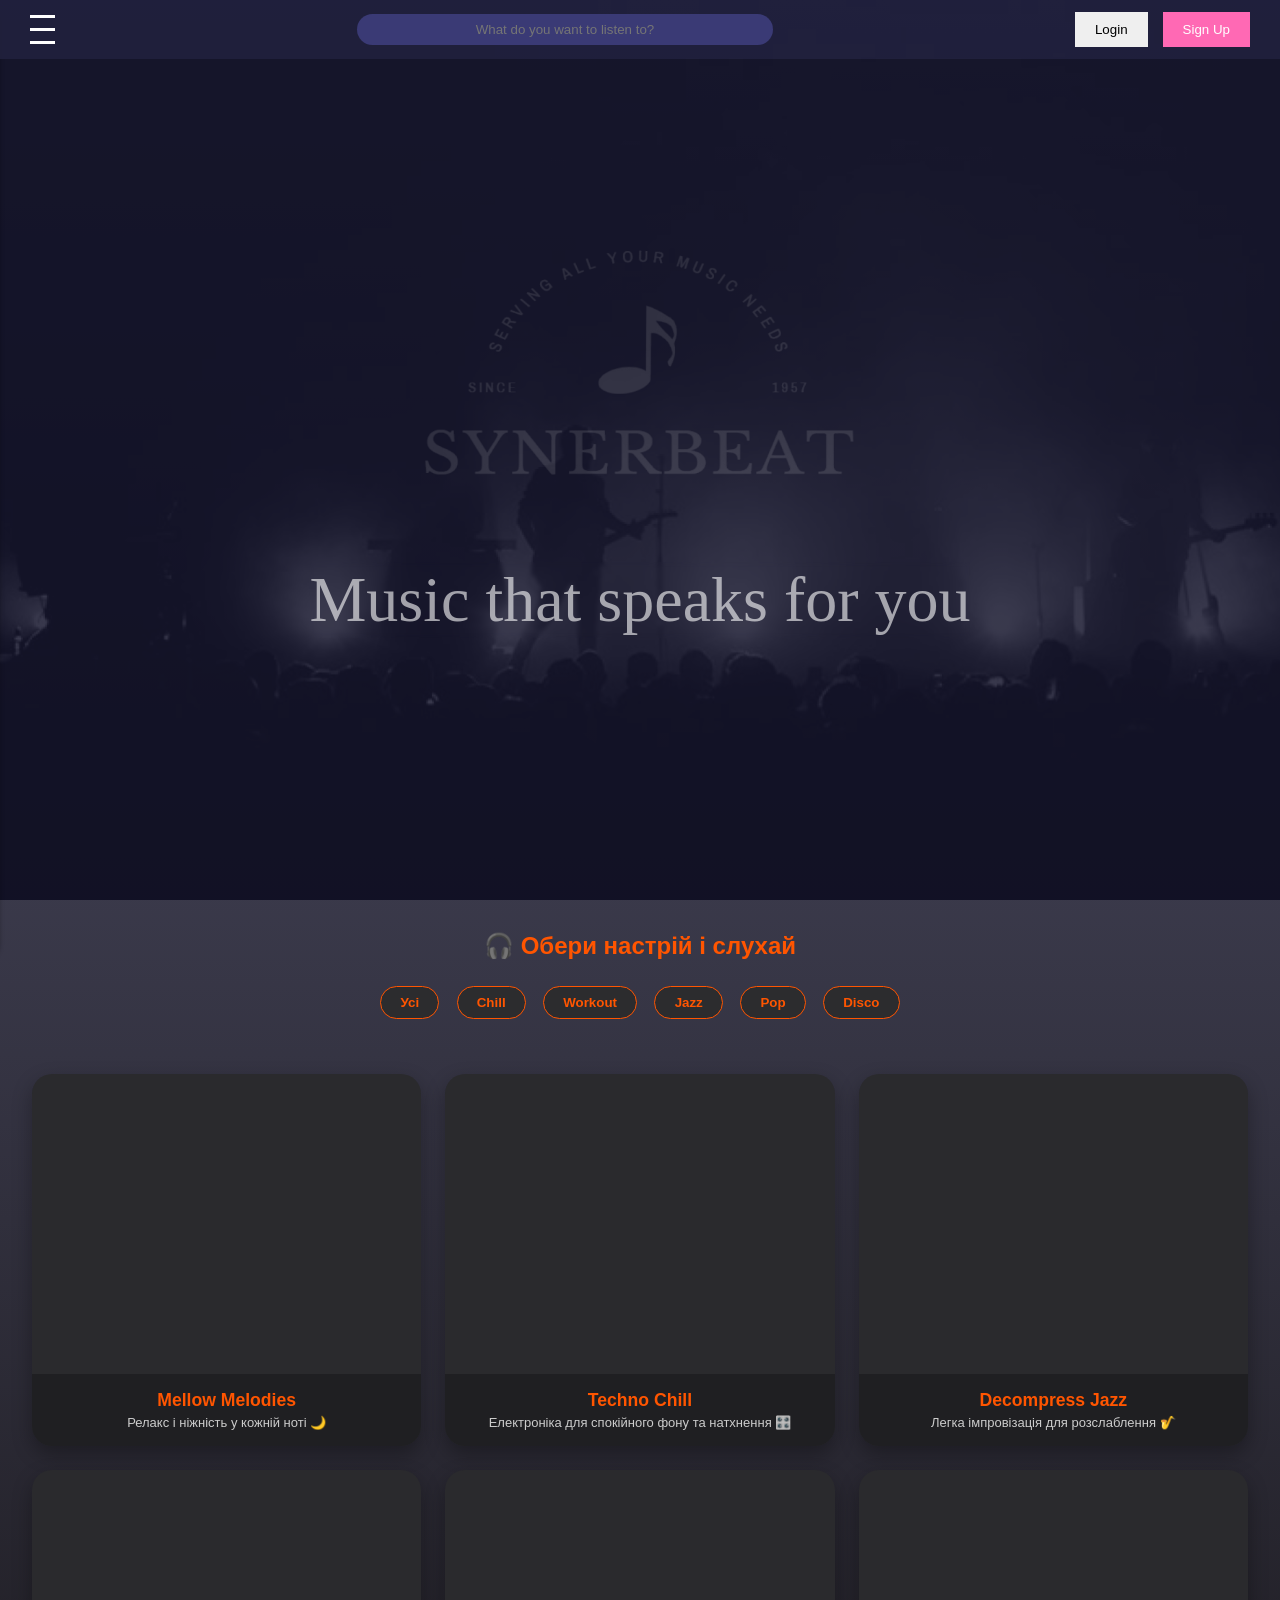
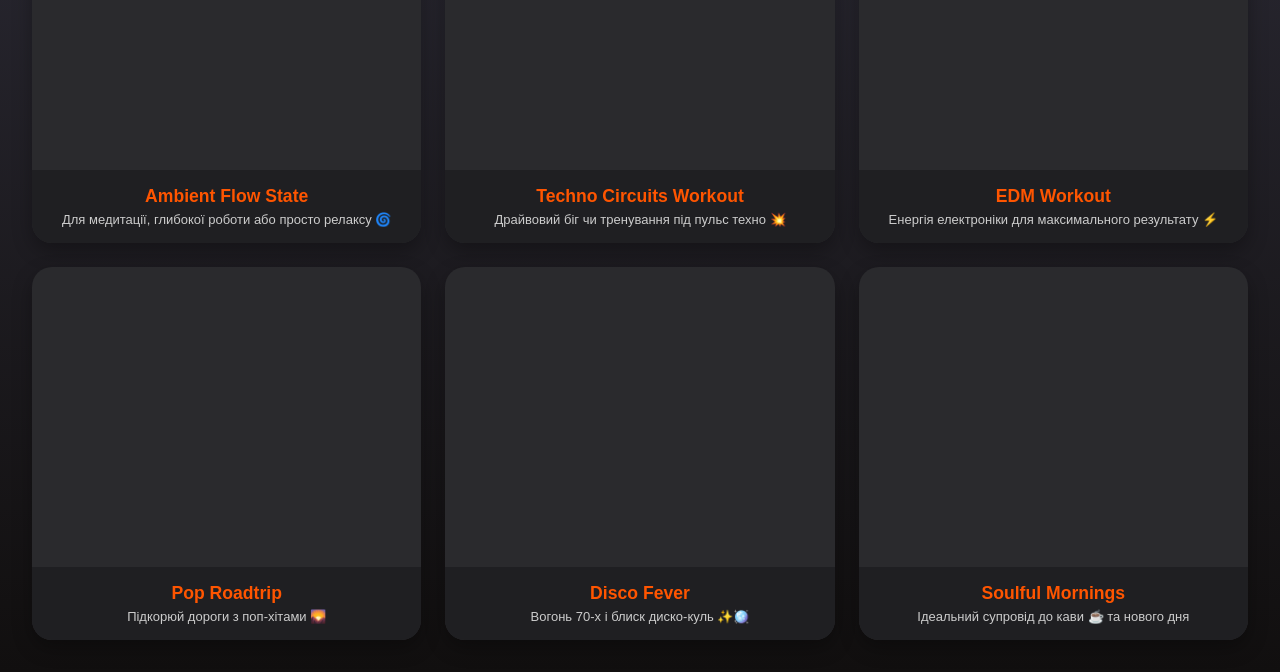
==== album.html @ d0bfb4cb "create part with music album" ====
<!DOCTYPE html>
<html lang="en">

<head>
    <meta charset="UTF-8">
    <meta name="viewport" content="width=device-width, initial-scale=1.0">
    <title>Synerbeat</title>
    <link rel="stylesheet" href="stylealb.css">
    <script defer src="script.js"></script>
</head>

<body>
    <header>
        <div class="menu-toggle" id="mobile-menu">
            <span class="bar"></span>
            <span class="bar"></span>
            <span class="bar"></span>
        </div>
        <div class="search-box">
            <input type="text" placeholder="What do you want to listen to?">
        </div>
        <div class="buttons">
            <button class="login">Login</button>
            <button class="signup">Sign Up</button>
        </div>
    </header>
    <section class="hero">
        <img src="img/backg.png" alt="Concert" class="hero-image">
        <div class="overlay"></div>
        <div class="cont1">
            <img class="logow" src="img/screenlogo.png">
            <h1>Music that speaks for you</h1>
        </div>
    </section>
    <div class="burger-menu" id="burger-menu">
        <ul>
            <li><a href="#">HOME</a></li>
            <li><a href="#">ALBUMS</a></li>
            <li><a href="#">FAVORITES</a></li>
        </ul>
    </div>

<h2>🎧 Обери настрій і слухай</h2>

<div class="filter-buttons">
  <button onclick="filterPlaylists('all')">Усі</button>
  <button onclick="filterPlaylists('chill')">Chill</button>
  <button onclick="filterPlaylists('workout')">Workout</button>
  <button onclick="filterPlaylists('jazz')">Jazz</button>
  <button onclick="filterPlaylists('pop')">Pop</button>
  <button onclick="filterPlaylists('disco')">Disco</button>
</div>

<div class="playlist-grid">

  <!-- Mellow Melodies -->
  <div class="playlist-tile" data-category="chill">
    <iframe class="playlist-frame" src="https://w.soundcloud.com/player/?url=https%3A//api.soundcloud.com/playlists/1710970068&color=%23ff5500&visual=true"></iframe>
    <div class="playlist-info">
      <h3>Mellow Melodies</h3>
      <p>Релакс і ніжність у кожній ноті 🌙</p>
    </div>
  </div>

  <!-- Techno Chill -->
  <div class="playlist-tile" data-category="chill">
    <iframe class="playlist-frame" src="https://w.soundcloud.com/player/?url=https%3A//api.soundcloud.com/playlists/1710969660&color=%23ff5500&visual=true"></iframe>
    <div class="playlist-info">
      <h3>Techno Chill</h3>
      <p>Електроніка для спокійного фону та натхнення 🎛️</p>
    </div>
  </div>

  <!-- Decompress Jazz -->
  <div class="playlist-tile" data-category="jazz">
    <iframe class="playlist-frame" src="https://w.soundcloud.com/player/?url=https%3A//api.soundcloud.com/playlists/1710969819&color=%23ff5500&visual=true"></iframe>
    <div class="playlist-info">
      <h3>Decompress Jazz</h3>
      <p>Легка імпровізація для розслаблення 🎷</p>
    </div>
  </div>

  <!-- Ambient Flow State -->
  <div class="playlist-tile" data-category="chill">
    <iframe class="playlist-frame" src="https://w.soundcloud.com/player/?url=https%3A//api.soundcloud.com/playlists/1710968721&color=%23ff5500&visual=true"></iframe>
    <div class="playlist-info">
      <h3>Ambient Flow State</h3>
      <p>Для медитації, глибокої роботи або просто релаксу 🌀</p>
    </div>
  </div>

  <!-- Techno Circuits Workout -->
  <div class="playlist-tile" data-category="workout">
    <iframe class="playlist-frame" src="https://w.soundcloud.com/player/?url=https%3A//api.soundcloud.com/playlists/1710968325&color=%23ff5500&visual=true"></iframe>
    <div class="playlist-info">
      <h3>Techno Circuits Workout</h3>
      <p>Драйвовий біг чи тренування під пульс техно 💥</p>
    </div>
  </div>

  <!-- EDM Workout -->
  <div class="playlist-tile" data-category="workout">
    <iframe class="playlist-frame" src="https://w.soundcloud.com/player/?url=https%3A//api.soundcloud.com/playlists/1710968400&color=%23ff5500&visual=true"></iframe>
    <div class="playlist-info">
      <h3>EDM Workout</h3>
      <p>Енергія електроніки для максимального результату ⚡</p>
    </div>
  </div>

  <!-- Pop Roadtrip -->
  <div class="playlist-tile" data-category="pop">
    <iframe class="playlist-frame" src="https://w.soundcloud.com/player/?url=https%3A//api.soundcloud.com/playlists/1710969426&color=%23ff5500&visual=true"></iframe>
    <div class="playlist-info">
      <h3>Pop Roadtrip</h3>
      <p>Підкорюй дороги з поп-хітами 🌄</p>
    </div>
  </div>

  <!-- Disco Fever -->
  <div class="playlist-tile" data-category="disco">
    <iframe class="playlist-frame" src="https://w.soundcloud.com/player/?url=https%3A//api.soundcloud.com/playlists/1710969402&color=%23ff5500&visual=true"></iframe>
    <div class="playlist-info">
      <h3>Disco Fever</h3>
      <p>Вогонь 70-х і блиск диско-куль ✨🪩</p>
    </div>
  </div>

  <!-- Soulful Mornings -->
  <div class="playlist-tile" data-category="chill">
    <iframe class="playlist-frame" src="https://w.soundcloud.com/player/?url=https%3A//api.soundcloud.com/playlists/1710969999&color=%23ff5500&visual=true"></iframe>
    <div class="playlist-info">
      <h3>Soulful Mornings</h3>
      <p>Ідеальний супровід до кави ☕ та нового дня</p>
    </div>
  </div>

</div>

<script>
  function filterPlaylists(category) {
    const allTiles = document.querySelectorAll('.playlist-tile');
    allTiles.forEach(tile => {
      if (category === 'all' || tile.dataset.category === category) {
        tile.classList.remove('hidden');
      } else {
        tile.classList.add('hidden');
      }
    });
  }
</script>

</body>
</html>

      
      
      </body>

</html>
---- stylealb.css ----
body {
    margin: 0;
    font-family: Arial, sans-serif;
    background-color: #0d0d26;
    color: white;
    text-align: center;
    background: linear-gradient(180deg, #545470 0%, #110F0F 100%);



}

header {
    display: flex;
    justify-content: space-between;
    align-items: center;
    padding: 10px 30px;
    position: fixed;
    width: 100%;
    top: 0;
    left: 0;
    z-index: 1000;
    box-sizing: border-box;
    background-color:#242443b8
}

.menu-toggle {
    display: flex;
    flex-direction: column;
    cursor: pointer;
}

.bar {
    background: white;
    height: 3px;
    width: 25px;
    margin: 5px 0;
}

.search-box {
    flex: 1;
    display: flex;
    justify-content: center;

}

.search-box input {
    padding: 8px;
    border-radius: 20px;
    border: none;
    width: 70%;
    max-width: 400px;
    text-align: center;
    background-color: #3A3A75;
}

.buttons {
    display: flex;
    gap: 15px;
}

.buttons button {
    padding: 10px 20px;
    border: none;
    cursor: pointer;
    white-space: nowrap;
}

.signup {
    background: hotpink;
    color: white;
}

.hero {
    height: 100vh;
    display: flex;
    align-items: center;
    justify-content: center;
    text-align: center;
    position: relative;
}

.hero-image {
    position: absolute;
    top: 0;
    left: 50%;
    transform: translateX(-50%);
    width: 100%;
    height: 100%;
    object-fit: cover;
    opacity: 0.5;
    /* Напівпрозорість для ефекту */
}

.overlay {
    position: absolute;
    top: 0;
    left: 0;
    width: 100%;
    height: 100%;
    background: rgba(13, 13, 38, 0.7);
}

.cont1{
    display: flex;
    flex-direction: column;
    align-items: center;
    text-align: center;
    max-width: 100%;

}
.logow{
    height: 300px;
}
h1 {
    position: relative;
    z-index: 2;
    font-family: 'Jura';
    font-style: normal;
    font-weight: 400;
    font-size: 64px;
    line-height: 76px;
    color: rgba(255, 255, 255, 0.6);
    backdrop-filter: blur(2px);
}

.burger-menu {
    position: fixed;
    top: 0;
    left: -250px;
    width: 250px;
    height: 100vh;
    padding-top: 60px;
    transition: 0.3s;
    background: linear-gradient(180deg, #55556F 0%, #242443 73.67%);
    box-shadow: 0px 4px 4px rgba(0, 0, 0, 0.25);
    border-radius: 0px 20px 20px 0px;


}

.burger-menu ul {
    list-style: none;
    padding: 0;
}

.burger-menu ul li {
    padding: 15px;
}

.burger-menu ul li a {
    color: white;
    text-decoration: none;
    font-size: 18px;
}

@media screen and (max-width: 768px) {
    header {
        padding: 10px 15px;
    }

    .menu-toggle {
        display: flex;
    }

    .search-box input {
        width: 100%;
        max-width: 250px;
    }

    .buttons {
        gap: 5px;
    }

    .buttons button {
        padding: 8px 12px;
        font-size: 14px;
    }
}

h2 {
    text-align: center;
    color: #ff5500;
    margin-top: 2rem;
  }

  .filter-buttons {
    text-align: center;
    margin: 1rem auto;
  }

  .filter-buttons button {
    background: #2c2c2e;
    border: 1px solid #ff5500;
    border-radius: 20px;
    padding: 0.5rem 1.2rem;
    margin: 0.4rem;
    cursor: pointer;
    color: #ff5500;
    font-weight: 600;
    transition: background 0.2s, transform 0.2s;
  }

  .filter-buttons button:hover {
    background: #ff5500;
    color: #1c1c1e;
    transform: scale(1.05);
  }

  .playlist-grid {
    display: grid;
    grid-template-columns: repeat(auto-fit, minmax(320px, 1fr));
    gap: 1.5rem;
    padding: 2rem;
    max-width: 1400px;
    margin: auto;
  }

  .playlist-tile {
    background: #2a2a2d;
    border-radius: 20px;
    overflow: hidden;
    box-shadow: 0 8px 20px rgba(0, 0, 0, 0.3);
    display: flex;
    flex-direction: column;
    justify-content: space-between;
    transition: transform 0.3s ease;
  }

  .playlist-tile:hover {
    transform: scale(1.02);
  }

  .playlist-frame {
    border: none;
    width: 100%;
    height: 300px;
  }

  .playlist-info {
    padding: 1rem;
    background: #1f1f22;
    text-align: center;
    font-size: 14px;
  }

  .playlist-info h3 {
    margin: 0 0 0.3rem;
    font-size: 1.1rem;
    color: #ff5500;
  }

  .playlist-info p {
    margin: 0;
    color: #ccc;
    font-size: 13px;
  }

  .hidden {
    display: none;
  }
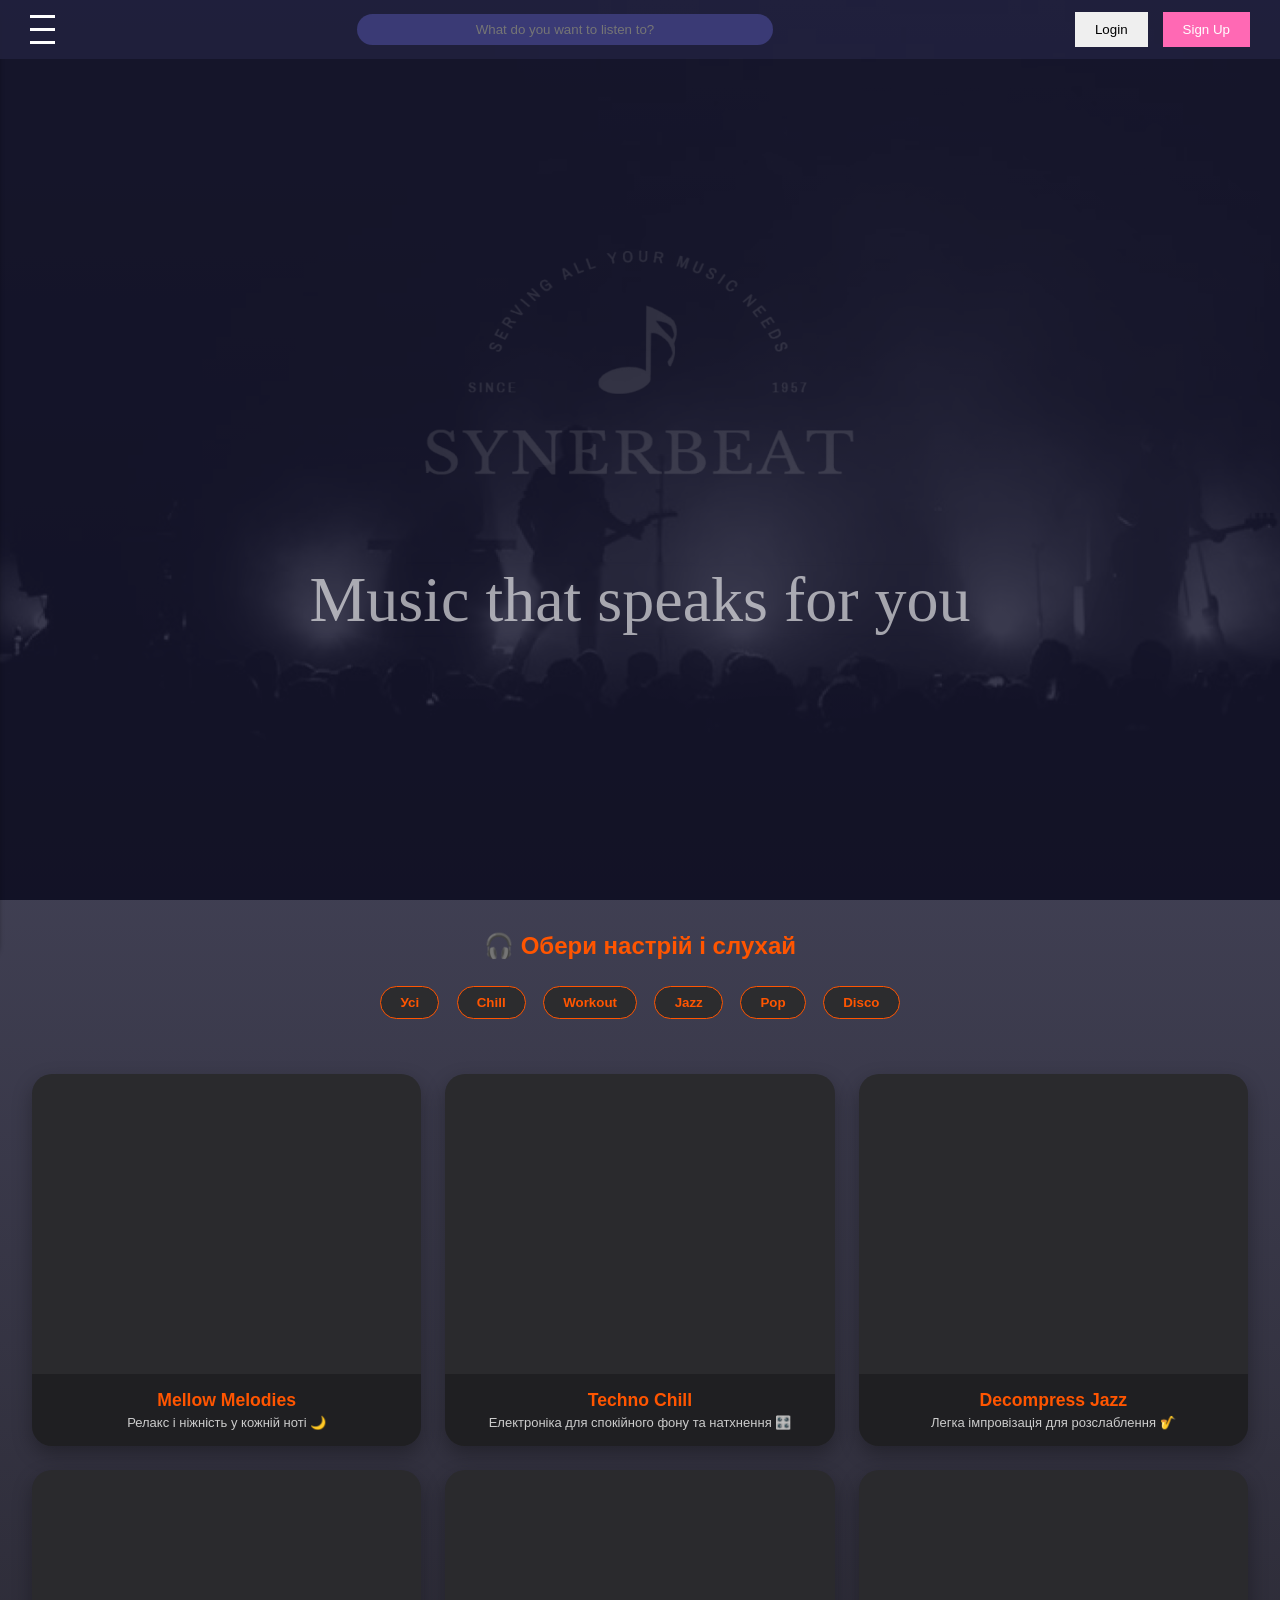
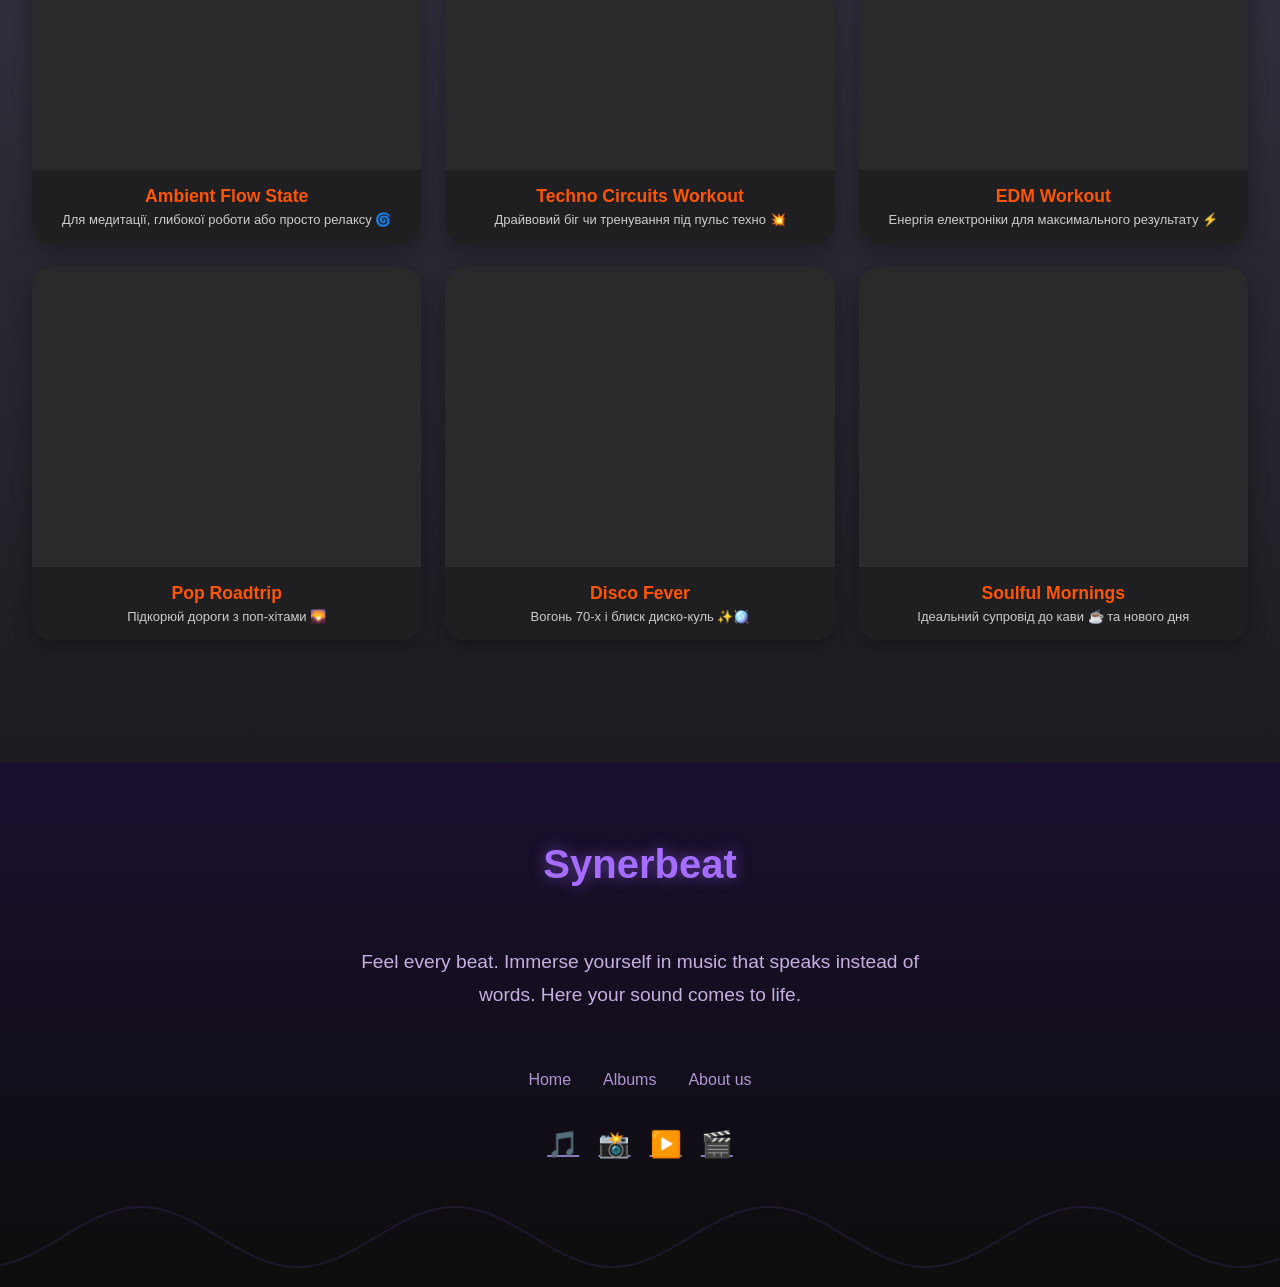
==== commit c6916b07: "new changes in pages, like footer, logo, btn ect." ====
--- a/album.html
+++ b/album.html
@@ -2,158 +2,219 @@
 <html lang="en">
 
 <head>
-    <meta charset="UTF-8">
-    <meta name="viewport" content="width=device-width, initial-scale=1.0">
-    <title>Synerbeat</title>
-    <link rel="stylesheet" href="stylealb.css">
-    <script defer src="script.js"></script>
+  <meta charset="UTF-8">
+  <meta name="viewport" content="width=device-width, initial-scale=1.0">
+  <title>Synerbeat</title>
+  <link rel="stylesheet" href="stylealb.css">
+  <link rel="icon" href="img/favicon_synerbeat.ico" />
+  <script defer src="script.js"></script>
 </head>
 
 <body>
-    <header>
-        <div class="menu-toggle" id="mobile-menu">
-            <span class="bar"></span>
-            <span class="bar"></span>
-            <span class="bar"></span>
-        </div>
-        <div class="search-box">
-            <input type="text" placeholder="What do you want to listen to?">
-        </div>
-        <div class="buttons">
-            <button class="login">Login</button>
-            <button class="signup">Sign Up</button>
-        </div>
-    </header>
-    <section class="hero">
-        <img src="img/backg.png" alt="Concert" class="hero-image">
-        <div class="overlay"></div>
-        <div class="cont1">
-            <img class="logow" src="img/screenlogo.png">
-            <h1>Music that speaks for you</h1>
-        </div>
-    </section>
-    <div class="burger-menu" id="burger-menu">
-        <ul>
-            <li><a href="#">HOME</a></li>
-            <li><a href="#">ALBUMS</a></li>
-            <li><a href="#">FAVORITES</a></li>
-        </ul>
-    </div>
-
-<h2>🎧 Обери настрій і слухай</h2>
-
-<div class="filter-buttons">
-  <button onclick="filterPlaylists('all')">Усі</button>
-  <button onclick="filterPlaylists('chill')">Chill</button>
-  <button onclick="filterPlaylists('workout')">Workout</button>
-  <button onclick="filterPlaylists('jazz')">Jazz</button>
-  <button onclick="filterPlaylists('pop')">Pop</button>
-  <button onclick="filterPlaylists('disco')">Disco</button>
-</div>
-
-<div class="playlist-grid">
-
-  <!-- Mellow Melodies -->
-  <div class="playlist-tile" data-category="chill">
-    <iframe class="playlist-frame" src="https://w.soundcloud.com/player/?url=https%3A//api.soundcloud.com/playlists/1710970068&color=%23ff5500&visual=true"></iframe>
-    <div class="playlist-info">
-      <h3>Mellow Melodies</h3>
-      <p>Релакс і ніжність у кожній ноті 🌙</p>
-    </div>
-  </div>
-
-  <!-- Techno Chill -->
-  <div class="playlist-tile" data-category="chill">
-    <iframe class="playlist-frame" src="https://w.soundcloud.com/player/?url=https%3A//api.soundcloud.com/playlists/1710969660&color=%23ff5500&visual=true"></iframe>
-    <div class="playlist-info">
-      <h3>Techno Chill</h3>
-      <p>Електроніка для спокійного фону та натхнення 🎛️</p>
-    </div>
-  </div>
-
-  <!-- Decompress Jazz -->
-  <div class="playlist-tile" data-category="jazz">
-    <iframe class="playlist-frame" src="https://w.soundcloud.com/player/?url=https%3A//api.soundcloud.com/playlists/1710969819&color=%23ff5500&visual=true"></iframe>
-    <div class="playlist-info">
-      <h3>Decompress Jazz</h3>
-      <p>Легка імпровізація для розслаблення 🎷</p>
-    </div>
-  </div>
-
-  <!-- Ambient Flow State -->
-  <div class="playlist-tile" data-category="chill">
-    <iframe class="playlist-frame" src="https://w.soundcloud.com/player/?url=https%3A//api.soundcloud.com/playlists/1710968721&color=%23ff5500&visual=true"></iframe>
-    <div class="playlist-info">
-      <h3>Ambient Flow State</h3>
-      <p>Для медитації, глибокої роботи або просто релаксу 🌀</p>
-    </div>
-  </div>
-
-  <!-- Techno Circuits Workout -->
-  <div class="playlist-tile" data-category="workout">
-    <iframe class="playlist-frame" src="https://w.soundcloud.com/player/?url=https%3A//api.soundcloud.com/playlists/1710968325&color=%23ff5500&visual=true"></iframe>
-    <div class="playlist-info">
-      <h3>Techno Circuits Workout</h3>
-      <p>Драйвовий біг чи тренування під пульс техно 💥</p>
-    </div>
-  </div>
-
-  <!-- EDM Workout -->
-  <div class="playlist-tile" data-category="workout">
-    <iframe class="playlist-frame" src="https://w.soundcloud.com/player/?url=https%3A//api.soundcloud.com/playlists/1710968400&color=%23ff5500&visual=true"></iframe>
-    <div class="playlist-info">
-      <h3>EDM Workout</h3>
-      <p>Енергія електроніки для максимального результату ⚡</p>
-    </div>
-  </div>
-
-  <!-- Pop Roadtrip -->
-  <div class="playlist-tile" data-category="pop">
-    <iframe class="playlist-frame" src="https://w.soundcloud.com/player/?url=https%3A//api.soundcloud.com/playlists/1710969426&color=%23ff5500&visual=true"></iframe>
-    <div class="playlist-info">
-      <h3>Pop Roadtrip</h3>
-      <p>Підкорюй дороги з поп-хітами 🌄</p>
-    </div>
-  </div>
-
-  <!-- Disco Fever -->
-  <div class="playlist-tile" data-category="disco">
-    <iframe class="playlist-frame" src="https://w.soundcloud.com/player/?url=https%3A//api.soundcloud.com/playlists/1710969402&color=%23ff5500&visual=true"></iframe>
-    <div class="playlist-info">
-      <h3>Disco Fever</h3>
-      <p>Вогонь 70-х і блиск диско-куль ✨🪩</p>
-    </div>
-  </div>
-
-  <!-- Soulful Mornings -->
-  <div class="playlist-tile" data-category="chill">
-    <iframe class="playlist-frame" src="https://w.soundcloud.com/player/?url=https%3A//api.soundcloud.com/playlists/1710969999&color=%23ff5500&visual=true"></iframe>
-    <div class="playlist-info">
-      <h3>Soulful Mornings</h3>
-      <p>Ідеальний супровід до кави ☕ та нового дня</p>
-    </div>
-  </div>
-
-</div>
+  <header>
+    <div class="menu-toggle" id="mobile-menu">
+      <span class="bar"></span>
+      <span class="bar"></span>
+      <span class="bar"></span>
+    </div>
+    <div class="search-box">
+      <input type="text" placeholder="What do you want to listen to?">
+    </div>
+    <div class="buttons">
+      <button class="login">Login</button>
+      <button class="signup">Sign Up</button>
+    </div>
+  </header>
+  <section class="hero">
+    <img src="img/backg.png" alt="Concert" class="hero-image">
+    <div class="overlay"></div>
+    <div class="cont1">
+      <img class="logow" src="img/screenlogo.png">
+      <h1>Music that speaks for you</h1>
+    </div>
+  </section>
+  <div class="burger-menu" id="burger-menu">
+    <ul>
+      <li><a href="#">HOME</a></li>
+      <li><a href="#">ALBUMS</a></li>
+      <li><a href="#">FAVORITES</a></li>
+    </ul>
+  </div>
+
+  <h2>🎧 Обери настрій і слухай</h2>
+
+  <div class="filter-buttons">
+    <button onclick="filterPlaylists('all')">Усі</button>
+    <button onclick="filterPlaylists('chill')">Chill</button>
+    <button onclick="filterPlaylists('workout')">Workout</button>
+    <button onclick="filterPlaylists('jazz')">Jazz</button>
+    <button onclick="filterPlaylists('pop')">Pop</button>
+    <button onclick="filterPlaylists('disco')">Disco</button>
+  </div>
+
+  <div class="playlist-grid">
+
+    <!-- Mellow Melodies -->
+    <div class="playlist-tile" data-category="chill">
+      <iframe class="playlist-frame"
+        src="https://w.soundcloud.com/player/?url=https%3A//api.soundcloud.com/playlists/1710970068&color=%23ff5500&visual=true"></iframe>
+      <div class="playlist-info">
+        <h3>Mellow Melodies</h3>
+        <p>Релакс і ніжність у кожній ноті 🌙</p>
+      </div>
+    </div>
+
+    <!-- Techno Chill -->
+    <div class="playlist-tile" data-category="chill">
+      <iframe class="playlist-frame"
+        src="https://w.soundcloud.com/player/?url=https%3A//api.soundcloud.com/playlists/1710969660&color=%23ff5500&visual=true"></iframe>
+      <div class="playlist-info">
+        <h3>Techno Chill</h3>
+        <p>Електроніка для спокійного фону та натхнення 🎛️</p>
+      </div>
+    </div>
+
+    <!-- Decompress Jazz -->
+    <div class="playlist-tile" data-category="jazz">
+      <iframe class="playlist-frame"
+        src="https://w.soundcloud.com/player/?url=https%3A//api.soundcloud.com/playlists/1710969819&color=%23ff5500&visual=true"></iframe>
+      <div class="playlist-info">
+        <h3>Decompress Jazz</h3>
+        <p>Легка імпровізація для розслаблення 🎷</p>
+      </div>
+    </div>
+
+    <!-- Ambient Flow State -->
+    <div class="playlist-tile" data-category="chill">
+      <iframe class="playlist-frame"
+        src="https://w.soundcloud.com/player/?url=https%3A//api.soundcloud.com/playlists/1710968721&color=%23ff5500&visual=true"></iframe>
+      <div class="playlist-info">
+        <h3>Ambient Flow State</h3>
+        <p>Для медитації, глибокої роботи або просто релаксу 🌀</p>
+      </div>
+    </div>
+
+    <!-- Techno Circuits Workout -->
+    <div class="playlist-tile" data-category="workout">
+      <iframe class="playlist-frame"
+        src="https://w.soundcloud.com/player/?url=https%3A//api.soundcloud.com/playlists/1710968325&color=%23ff5500&visual=true"></iframe>
+      <div class="playlist-info">
+        <h3>Techno Circuits Workout</h3>
+        <p>Драйвовий біг чи тренування під пульс техно 💥</p>
+      </div>
+    </div>
+
+    <!-- EDM Workout -->
+    <div class="playlist-tile" data-category="workout">
+      <iframe class="playlist-frame"
+        src="https://w.soundcloud.com/player/?url=https%3A//api.soundcloud.com/playlists/1710968400&color=%23ff5500&visual=true"></iframe>
+      <div class="playlist-info">
+        <h3>EDM Workout</h3>
+        <p>Енергія електроніки для максимального результату ⚡</p>
+      </div>
+    </div>
+
+    <!-- Pop Roadtrip -->
+    <div class="playlist-tile" data-category="pop">
+      <iframe class="playlist-frame"
+        src="https://w.soundcloud.com/player/?url=https%3A//api.soundcloud.com/playlists/1710969426&color=%23ff5500&visual=true"></iframe>
+      <div class="playlist-info">
+        <h3>Pop Roadtrip</h3>
+        <p>Підкорюй дороги з поп-хітами 🌄</p>
+      </div>
+    </div>
+
+    <!-- Disco Fever -->
+    <div class="playlist-tile" data-category="disco">
+      <iframe class="playlist-frame"
+        src="https://w.soundcloud.com/player/?url=https%3A//api.soundcloud.com/playlists/1710969402&color=%23ff5500&visual=true"></iframe>
+      <div class="playlist-info">
+        <h3>Disco Fever</h3>
+        <p>Вогонь 70-х і блиск диско-куль ✨🪩</p>
+      </div>
+    </div>
+
+    <!-- Soulful Mornings -->
+    <div class="playlist-tile" data-category="chill">
+      <iframe class="playlist-frame"
+        src="https://w.soundcloud.com/player/?url=https%3A//api.soundcloud.com/playlists/1710969999&color=%23ff5500&visual=true"></iframe>
+      <div class="playlist-info">
+        <h3>Soulful Mornings</h3>
+        <p>Ідеальний супровід до кави ☕ та нового дня</p>
+      </div>
+    </div>
+
+  </div>
+
+  <script>
+    function filterPlaylists(category) {
+      const allTiles = document.querySelectorAll('.playlist-tile');
+      allTiles.forEach(tile => {
+        if (category === 'all' || tile.dataset.category === category) {
+          tile.classList.remove('hidden');
+        } else {
+          tile.classList.add('hidden');
+        }
+      });
+    }
+  </script>
+
+<footer>
+  <div class="footer-content">
+    <div class="logo">Synerbeat</div>
+    <p class="tagline">Feel every beat. Immerse yourself in music that speaks instead of words. Here your sound comes to life.</p>
+    
+    <nav class="nav">
+      <a href="#H">Home</a>
+      <a href="#">Albums</a>
+      <a href="#A">About us</a>
+    </nav>
+
+    <div class="socials">
+      <a href="https://soundcloud.com/you/apps" title="Soundcloud">🎵</a>
+      <a href="https://www.instagram.com/soundcloud?utm_source=ig_web_button_share_sheet&igsh=ZDNlZDc0MzIxNw==" title="Instagram">📸</a>
+      <a href="https://www.youtube.com/c/SoundCloud" title="YouTube">▶️</a>
+      <a href="http://twitter.com/soundcloud" title="Twitter">🎬</a>
+    </div>
+  </div>
+  <canvas id="waveCanvas"></canvas>
+</footer>
 
 <script>
-  function filterPlaylists(category) {
-    const allTiles = document.querySelectorAll('.playlist-tile');
-    allTiles.forEach(tile => {
-      if (category === 'all' || tile.dataset.category === category) {
-        tile.classList.remove('hidden');
-      } else {
-        tile.classList.add('hidden');
-      }
-    });
+  const canvas = document.getElementById('waveCanvas');
+  const ctx = canvas.getContext('2d');
+
+  function resizeCanvas() {
+    canvas.width = window.innerWidth;
+    canvas.height = 100;
   }
+
+  resizeCanvas();
+  window.addEventListener('resize', resizeCanvas);
+
+  let step = 0;
+  function drawWave() {
+    ctx.clearRect(0, 0, canvas.width, canvas.height);
+    ctx.beginPath();
+    const amplitude = 30;
+    const frequency = 0.02;
+
+    for (let x = 0; x < canvas.width; x++) {
+      const y = amplitude * Math.sin(frequency * (x + step)) + canvas.height / 2;
+      ctx.lineTo(x, y);
+    }
+
+    ctx.strokeStyle = '#a46cff';
+    ctx.lineWidth = 2;
+    ctx.stroke();
+    step += 1;
+    requestAnimationFrame(drawWave);
+  }
+
+  drawWave();
 </script>
 
+
 </body>
-</html>
-
-      
-      
-      </body>
 
 </html>
--- a/stylealb.css
+++ b/stylealb.css
@@ -258,4 +258,110 @@
 
   .hidden {
     display: none;
-  }+  }
+
+  footer {
+    position: relative;
+    background: linear-gradient(180deg, #1a0f2f 0%, #0d0d0d 100%);
+    padding: 5rem 11rem 8rem;
+    overflow: hidden;
+    margin-top: 90px;
+}
+
+.footer-content {
+    display: flex;
+    flex-direction: column;
+    align-items: center;
+    text-align: center;
+    gap: 2.5rem;
+    z-index: 2;
+    position: relative;
+}
+
+.logo {
+    font-size: 2.5rem;
+    font-weight: bold;
+    color: #a46cff;
+    text-shadow: 0 0 15px #a46cff88;
+    animation: pulse 3s infinite;
+}
+
+@keyframes pulse {
+
+    0%,
+    100% {
+        transform: scale(1);
+    }
+
+    50% {
+        transform: scale(1.06);
+    }
+}
+
+.tagline {
+    font-size: 1.2rem;
+    color: #c5b0e0;
+    max-width: 600px;
+    line-height: 1.7;
+}
+
+.nav {
+    display: flex;
+    gap: 2rem;
+    flex-wrap: wrap;
+    justify-content: center;
+}
+
+.nav a {
+    color: #b095d4;
+    text-decoration: none;
+    font-size: 1rem;
+    transition: color 0.3s;
+    position: relative;
+}
+
+.nav a::after {
+    content: '';
+    position: absolute;
+    left: 0;
+    bottom: -5px;
+    width: 0;
+    height: 2px;
+    background: #a46cff;
+    transition: width 0.3s;
+}
+
+.nav a:hover {
+    color: #d4baff;
+}
+
+.nav a:hover::after {
+    width: 100%;
+}
+
+.socials {
+    display: flex;
+    gap: 1.2rem;
+    justify-content: center;
+}
+
+.socials a {
+    font-size: 1.6rem;
+    color: #8c7bbd;
+    transition: transform 0.3s, color 0.3s;
+}
+
+.socials a:hover {
+    transform: scale(1.3) rotate(-5deg);
+    color: #a46cff;
+}
+
+canvas {
+    position: absolute;
+    bottom: 0;
+    left: 0;
+    width: 100%;
+    height: 100px;
+    z-index: 1;
+    opacity: 0.1;
+}
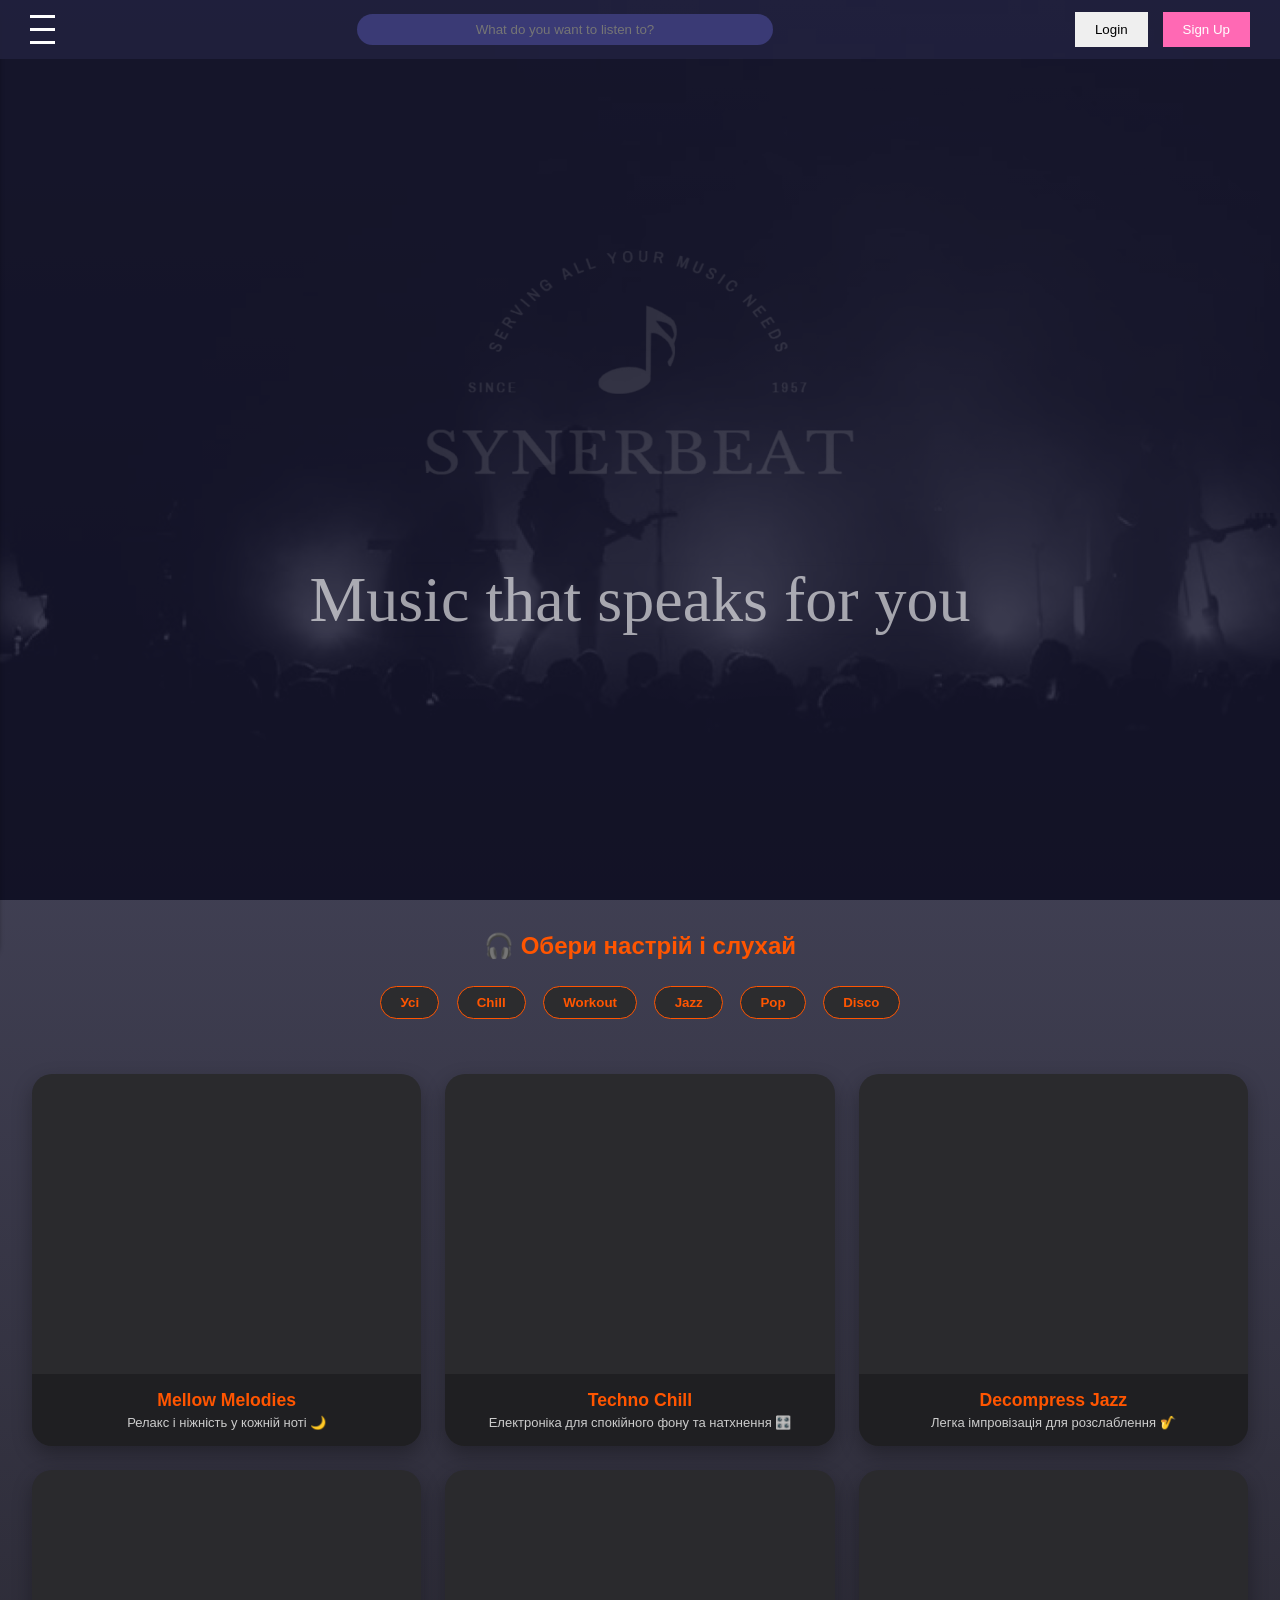
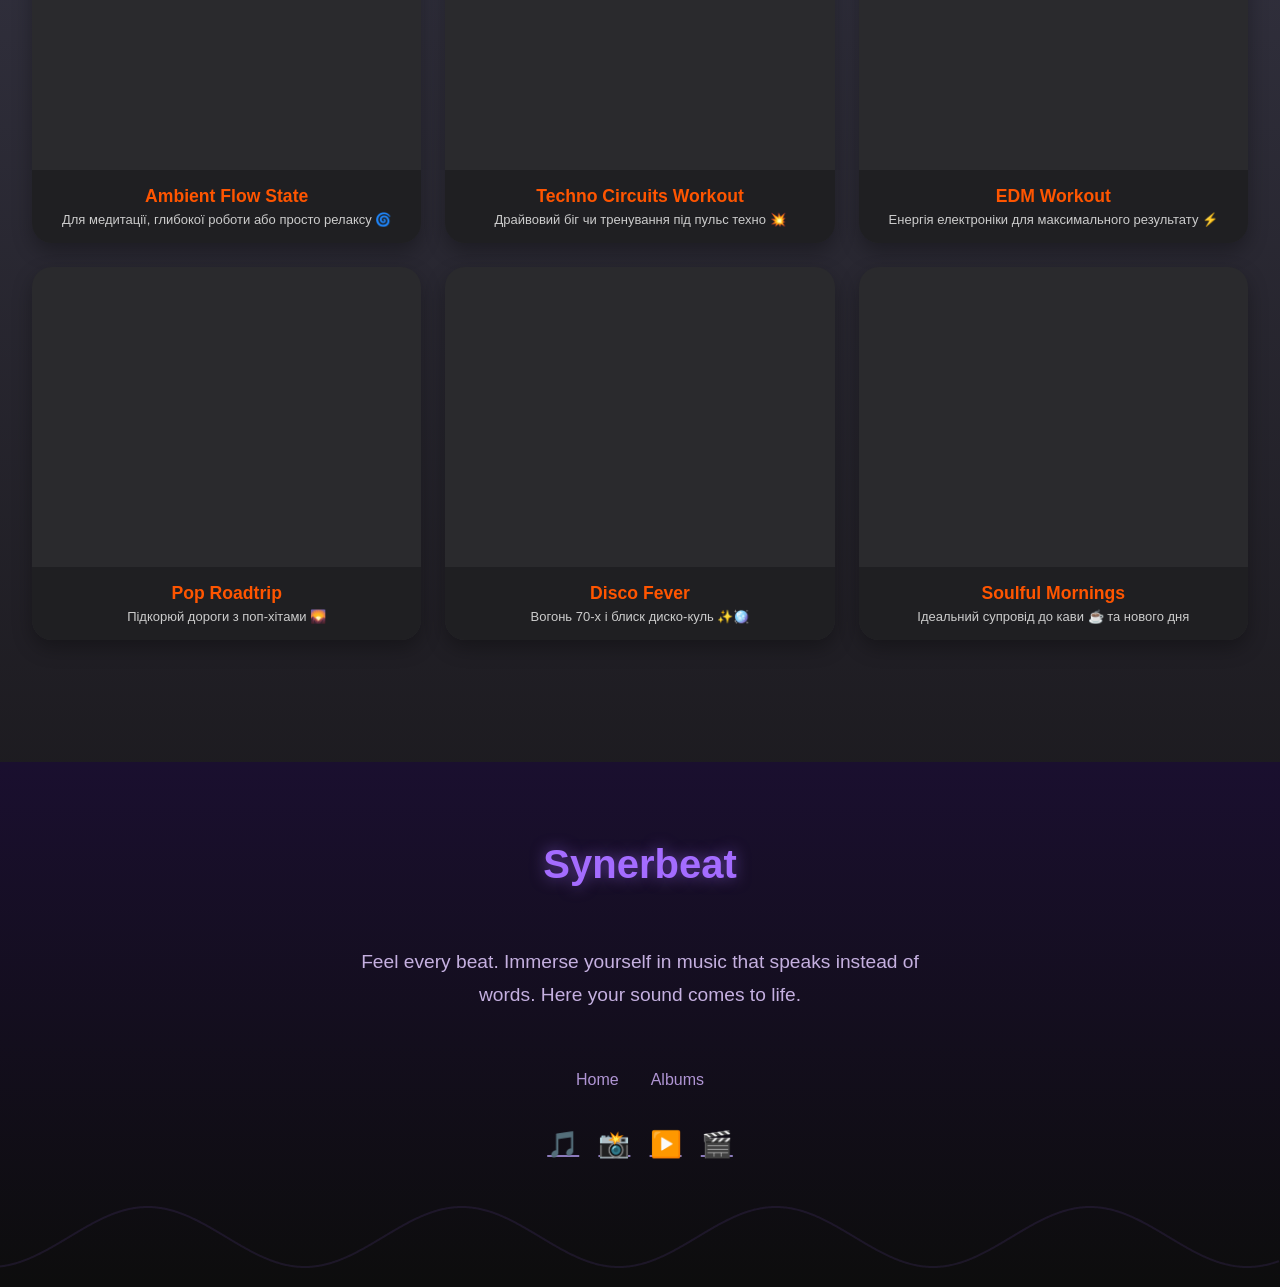
==== commit 85a92cc9: "last commit(add login + changed burger-menu)" ====
--- a/album.html
+++ b/album.html
@@ -21,27 +21,26 @@
       <input type="text" placeholder="What do you want to listen to?">
     </div>
     <div class="buttons">
-      <button class="login">Login</button>
-      <button class="signup">Sign Up</button>
-    </div>
+      <button class="login" onclick="location.href='log.html'">Login</button>
+      <button class="signup" onclick="location.href='log.html'">Sign Up</button>
+  </div>
   </header>
   <section class="hero">
     <img src="img/backg.png" alt="Concert" class="hero-image">
     <div class="overlay"></div>
     <div class="cont1">
       <img class="logow" src="img/screenlogo.png">
-      <h1>Music that speaks for you</h1>
+      <h1 id="H">Music that speaks for you</h1>
     </div>
   </section>
   <div class="burger-menu" id="burger-menu">
     <ul>
-      <li><a href="#">HOME</a></li>
-      <li><a href="#">ALBUMS</a></li>
-      <li><a href="#">FAVORITES</a></li>
+      <li><a href="index.html">HOME</a></li>
+      <li><a href="album.html">ALBUMS</a></li>
     </ul>
   </div>
 
-  <h2>🎧 Обери настрій і слухай</h2>
+  <h2 id="A">🎧 Обери настрій і слухай</h2>
 
   <div class="filter-buttons">
     <button onclick="filterPlaylists('all')">Усі</button>
@@ -159,60 +158,61 @@
     }
   </script>
 
-<footer>
-  <div class="footer-content">
-    <div class="logo">Synerbeat</div>
-    <p class="tagline">Feel every beat. Immerse yourself in music that speaks instead of words. Here your sound comes to life.</p>
-    
-    <nav class="nav">
-      <a href="#H">Home</a>
-      <a href="#">Albums</a>
-      <a href="#A">About us</a>
-    </nav>
-
-    <div class="socials">
-      <a href="https://soundcloud.com/you/apps" title="Soundcloud">🎵</a>
-      <a href="https://www.instagram.com/soundcloud?utm_source=ig_web_button_share_sheet&igsh=ZDNlZDc0MzIxNw==" title="Instagram">📸</a>
-      <a href="https://www.youtube.com/c/SoundCloud" title="YouTube">▶️</a>
-      <a href="http://twitter.com/soundcloud" title="Twitter">🎬</a>
-    </div>
-  </div>
-  <canvas id="waveCanvas"></canvas>
-</footer>
-
-<script>
-  const canvas = document.getElementById('waveCanvas');
-  const ctx = canvas.getContext('2d');
-
-  function resizeCanvas() {
-    canvas.width = window.innerWidth;
-    canvas.height = 100;
-  }
-
-  resizeCanvas();
-  window.addEventListener('resize', resizeCanvas);
-
-  let step = 0;
-  function drawWave() {
-    ctx.clearRect(0, 0, canvas.width, canvas.height);
-    ctx.beginPath();
-    const amplitude = 30;
-    const frequency = 0.02;
-
-    for (let x = 0; x < canvas.width; x++) {
-      const y = amplitude * Math.sin(frequency * (x + step)) + canvas.height / 2;
-      ctx.lineTo(x, y);
+  <footer>
+    <div class="footer-content">
+      <div class="logo">Synerbeat</div>
+      <p class="tagline">Feel every beat. Immerse yourself in music that speaks instead of words. Here your sound comes
+        to life.</p>
+
+      <nav class="nav">
+        <a href="#H">Home</a>
+        <a href="#A">Albums</a>
+      </nav>
+
+      <div class="socials">
+        <a href="https://soundcloud.com/you/apps" title="Soundcloud">🎵</a>
+        <a href="https://www.instagram.com/soundcloud?utm_source=ig_web_button_share_sheet&igsh=ZDNlZDc0MzIxNw=="
+          title="Instagram">📸</a>
+        <a href="https://www.youtube.com/c/SoundCloud" title="YouTube">▶️</a>
+        <a href="http://twitter.com/soundcloud" title="Twitter">🎬</a>
+      </div>
+    </div>
+    <canvas id="waveCanvas"></canvas>
+  </footer>
+
+  <script>
+    const canvas = document.getElementById('waveCanvas');
+    const ctx = canvas.getContext('2d');
+
+    function resizeCanvas() {
+      canvas.width = window.innerWidth;
+      canvas.height = 100;
     }
 
-    ctx.strokeStyle = '#a46cff';
-    ctx.lineWidth = 2;
-    ctx.stroke();
-    step += 1;
-    requestAnimationFrame(drawWave);
-  }
-
-  drawWave();
-</script>
+    resizeCanvas();
+    window.addEventListener('resize', resizeCanvas);
+
+    let step = 0;
+    function drawWave() {
+      ctx.clearRect(0, 0, canvas.width, canvas.height);
+      ctx.beginPath();
+      const amplitude = 30;
+      const frequency = 0.02;
+
+      for (let x = 0; x < canvas.width; x++) {
+        const y = amplitude * Math.sin(frequency * (x + step)) + canvas.height / 2;
+        ctx.lineTo(x, y);
+      }
+
+      ctx.strokeStyle = '#a46cff';
+      ctx.lineWidth = 2;
+      ctx.stroke();
+      step += 1;
+      requestAnimationFrame(drawWave);
+    }
+
+    drawWave();
+  </script>
 
 
 </body>
--- a/stylealb.css
+++ b/stylealb.css
@@ -21,7 +21,7 @@
     left: 0;
     z-index: 1000;
     box-sizing: border-box;
-    background-color:#242443b8
+    background-color: #242443b8
 }
 
 .menu-toggle {
@@ -101,7 +101,7 @@
     background: rgba(13, 13, 38, 0.7);
 }
 
-.cont1{
+.cont1 {
     display: flex;
     flex-direction: column;
     align-items: center;
@@ -109,9 +109,11 @@
     max-width: 100%;
 
 }
-.logow{
+
+.logow {
     height: 300px;
 }
+
 h1 {
     position: relative;
     z-index: 2;
@@ -182,14 +184,14 @@
     text-align: center;
     color: #ff5500;
     margin-top: 2rem;
-  }
-
-  .filter-buttons {
+}
+
+.filter-buttons {
     text-align: center;
     margin: 1rem auto;
-  }
-
-  .filter-buttons button {
+}
+
+.filter-buttons button {
     background: #2c2c2e;
     border: 1px solid #ff5500;
     border-radius: 20px;
@@ -199,24 +201,24 @@
     color: #ff5500;
     font-weight: 600;
     transition: background 0.2s, transform 0.2s;
-  }
-
-  .filter-buttons button:hover {
+}
+
+.filter-buttons button:hover {
     background: #ff5500;
     color: #1c1c1e;
     transform: scale(1.05);
-  }
-
-  .playlist-grid {
+}
+
+.playlist-grid {
     display: grid;
     grid-template-columns: repeat(auto-fit, minmax(320px, 1fr));
     gap: 1.5rem;
     padding: 2rem;
     max-width: 1400px;
     margin: auto;
-  }
-
-  .playlist-tile {
+}
+
+.playlist-tile {
     background: #2a2a2d;
     border-radius: 20px;
     overflow: hidden;
@@ -225,42 +227,42 @@
     flex-direction: column;
     justify-content: space-between;
     transition: transform 0.3s ease;
-  }
-
-  .playlist-tile:hover {
+}
+
+.playlist-tile:hover {
     transform: scale(1.02);
-  }
-
-  .playlist-frame {
+}
+
+.playlist-frame {
     border: none;
     width: 100%;
     height: 300px;
-  }
-
-  .playlist-info {
+}
+
+.playlist-info {
     padding: 1rem;
     background: #1f1f22;
     text-align: center;
     font-size: 14px;
-  }
-
-  .playlist-info h3 {
+}
+
+.playlist-info h3 {
     margin: 0 0 0.3rem;
     font-size: 1.1rem;
     color: #ff5500;
-  }
-
-  .playlist-info p {
+}
+
+.playlist-info p {
     margin: 0;
     color: #ccc;
     font-size: 13px;
-  }
-
-  .hidden {
+}
+
+.hidden {
     display: none;
-  }
-
-  footer {
+}
+
+footer {
     position: relative;
     background: linear-gradient(180deg, #1a0f2f 0%, #0d0d0d 100%);
     padding: 5rem 11rem 8rem;
